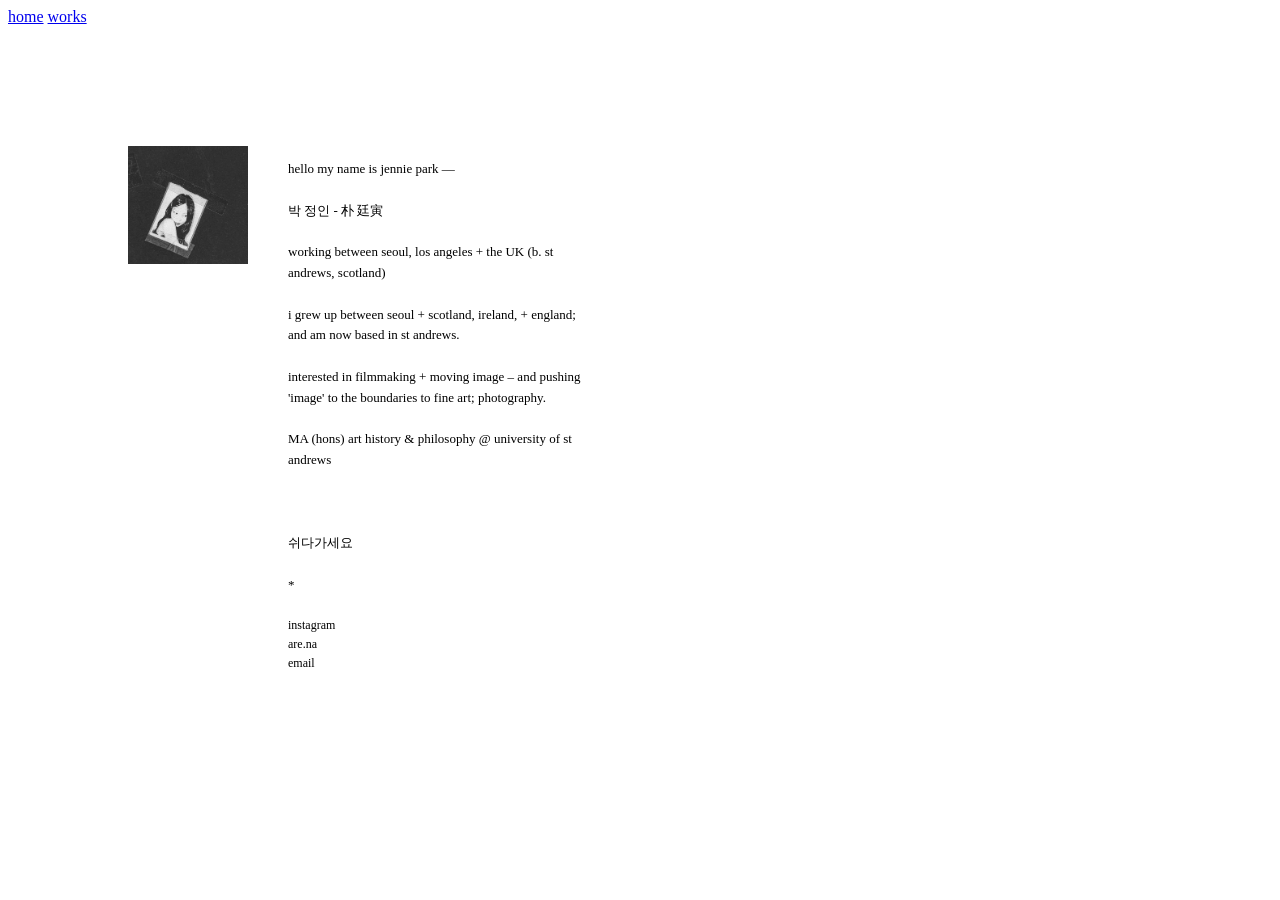
==== about.html @ 5b41fa98 "Update home link to point to root directory" ====
<!DOCTYPE html>
<html>
<head>
  <link rel="stylesheet" href="style.css">
</head>

<body>

<div class="nav">
 <a href="/">home</a>
  <a href="works.html">works</a>
</div>

<div class="about-container">

  <img src="headshot7 4.jpg" class="about-img">

  <div class="about-text">
    <p>
      hello my name is jennie park —<br><br>
      박 정인 - 朴 廷寅 <br><br>
      working between seoul, los angeles + the UK (b. st andrews, scotland) <br><br>
      i grew up between seoul + scotland, ireland, + england;  and am now based in st andrews. <br><br>
      
      interested in filmmaking + moving image – and pushing 'image' to the boundaries to fine art; photography. <br><br>
      
      MA (hons) art history & philosophy @ university of st andrews <br><br>
               
                  <br><br>

      쉬다가세요<br><br>

      * 
    </p>

    <div class="socials">
      <a href="https://www.instagram.com/35imie/">instagram</a><br>
      <a href="#">are.na</a><br>
    <a href="mailto:jenniep2202@gmail.com">email</a> 
    </div>

  </div>

</div>

</body>
</html>
---- style.css ----
}body {
  margin: 0;
  font-family: Helvetica "Neue Haas Grotesk Text Pro", "Neue Haas Grotesk Display Pro", "Neue Haas Unica", "Helvetica Neue" !important;
} 
  background: white;
  color: black;
  overflow: hidden;

/* BLUE SCREEN */
.blue {
  background: #002FA7;
  display: flex;
  justify-content: center;
  align-items: center;
  height: 100vh;
}

/* NAV */
nav {
  position: ;
  z-index: 10;
}
.project-page {
  position: relative;
  z-index: 1;
}
.project-page {
  padding-top: 120px; /* same height as nav */
}
}

.nav a {
  display: block;
  text-decoration: none;
  color: black;
  margin-bottom: 5px;
}

/* FLOATING TEXT STYLE */
.floating-text {
  position: absolute;
  font-size: 14px;
  pointer-events: auto;
  transition: transform 0.2s ease;
}

.floating-text:hover {
  transform: scale(1.5) rotate(3deg);
}

/* GLITCH EFFECT */
.glitch img {
  transition: 0.2s;
}

.glitch:hover img {
  transform: translate(2px, -2px) skewX(5deg);
}

/* ABOUT */
.about {
  max-width: 400px;
  margin: 150px auto;
  font-size: 14px;
  line-height: 1.6;
}

/* GLITCH TEXT */
.glitch-text:hover {
  letter-spacing: 2px;
}

/* WORKS */
.works {
  margin: 150px;
}

.work {
  display: block;
  margin-bottom: 10px;
  cursor: pointer;
}

.work:hover {
  transform: translateX(10px);
}
/* ABOUT PAGE LAYOUT */
.about-container {
  display: flex;
  gap: 40px;
  margin: 120px;
  align-items: flex-start;
}
color: black;

/* SMALL “SHY” IMAGE */
.about-img {
  width: 150px;
  opacity: 0.85;
  transition: 0.3s;
}

.about-img:hover {
  opacity: 1;
}

/* TEXT */
.about-text {
 text-decoration: none;
  color: black;
  max-width: 300px;
  font-size: 13px;
  line-height: 1.6;
}

/* SOCIAL LINKS */
.socials {
  margin-top: 20px;
  font-size: 12px;
}

.socials a {
  text-decoration: none;
  color: black;
}

.socials a:hover {
  text-decoration: underline;
}
.works-container {
  margin: 120px;
  max-width: 600px;
}

/* each row behaves like a clean “archive entry” */
.work-row {
  display: flex;
  justify-content: flex-start;
  gap: 60px;

  text-decoration: none;
  color: inherit;

  font-size: 13px;
  padding: 4px 0;
}

/* left column (date) */
.work-date {
  width: 60px;
  opacity: 0.6;
}

/* right column (project name) */
.work-title {
  flex: 1;
}

/* subtle interaction like the reference site */
.work-row:hover .work-title {
  letter-spacing: 0.5px;
}

.work-row:hover .work-date {
  opacity: 1;
}
.work-row:hover {
  transform: translateX(5px);
}
body {
  color: black;
}
<!DOCTYPE html>
<html>
<head>
  <link rel="stylesheet" href="style.css">
</head>

<body>

<div class="nav">
  <a href="main.html">home</a>
  <a href="about.html">about</a>
  <a href="works.html">works</a>
  <a href="cv.html">works</a>
</div>

/* ABOUT PAGE LAYOUT */
.about-container {
  display: flex;
  gap: 40px;
  margin: 120px;
  align-items: flex-start;
}

/* SMALL “SHY” IMAGE */
.about-img {
  width: 120px;
  opacity: 0.85;
  transition: 0.3s;
}

.about-img:hover {
  opacity: 1;
}

/* TEXT */
.about-text {
  max-width: 300px;
  font-size: 13px;
  line-height: 1.6;
}

/* SOCIAL LINKS */
.socials {
  margin-top: 20px;
  font-size: 12px;
}

.socials a {
  text-decoration: none;
  color: black;
}

.socials a:hover {
  text-decoration: underline;


/* Project image sizing fix: keep images within viewport/page bounds */
.project-image {
  display: block;
  width: 100%;
  max-width: 100vw;
  height: auto;
  max-height: 100vh;
  object-fit: contain;
  margin: 0 auto 16px;
}

.project-page {
  width: 100%;
}

body {
  overflow-x: hidden;
  overflow-y: auto;

  body {
  margin: 0;
  background: white;
  font-family: Helvetica, Arial, sans-serif;
  color: black;
}

/* CONTAINER */
.cv-container {
  width: 680px;
  margin-left: 140px;
  padding-top: 120px;
  padding-bottom: 120px;
}
  .cv-container {
  margin-left: 200px; /* push right so it clears nav */
}
  .cv-text {
  letter-spacing: 0.01em;
}

/* INTRO */
.cv-intro {
  font-size: 14px;
  line-height: 1.6;
  margin-bottom: 60px;
  max-width: 500px;
}

/* SECTION */
.cv-section {
  margin-bottom: 60px;
}

.cv-section-title {
  font-size: 12px;
  letter-spacing: 0.08em;
  text-transform: uppercase;
  margin-bottom: 20px;
}

/* ENTRY */
.cv-entry {
  display: grid;
  grid-template-columns: 80px 1fr;
  margin-bottom: 14px;
}

.cv-year {
  font-size: 12px;
  color: #666;
}

.cv-text {
  font-size: 13px;
  margin: 0;
}

/* SMALL DETAIL POLISH */
em {
  font-style: italic;

  
/* Project image sizing fix: keep images within viewport/page bounds */
.project-image {
  display: block;
  width: 100%;
  max-width: 100vw;
  height: auto;
  max-height: 100vh;
  object-fit: contain;
  margin: 0 auto 16px;
}

.project-page {
  width: 100%;
}

body {
  overflow-x: hidden;
  overflow-y: auto;
}

/* Project image sizing fix: keep images within viewport/page bounds */
.project-image {
  display: block;
  width: 100%;
  max-width: 100vw;
  height: auto;
  max-height: 100vh;
  object-fit: contain;
  margin: 0 auto 16px;
}

.project-page {
  width: 100%;
}

body {
  overflow-x: hidden;
  overflow-y: auto;
}
/* Project image sizing fix: keep images within viewport/page bounds */
.project-image {
  display: block;
  width: 100%;
  max-width: 100vw;
  height: auto;
  max-height: 100vh;
  object-fit: contain;
  margin: 0 auto 16px;
}

.project-page {
  width: 100%;
}

body {
  overflow-x: hidden;
  overflow-y: auto;
}

/* Global text color override: keep all site typography black */
html,
body {
  color: #000 !important;
}

body * {
  color: inherit;
}

a,
a:visited,
a:hover,
a:active {
  color: #000 !important;
}

/* Site-wide typeface */
html,
body,
button,
input,
select,
textarea,
* {
  font-family: "Neue Haas Grotesk Text Pro", "Neue Haas Grotesk Display Pro", "Neue Haas Unica", "Helvetica Neue", Arial, sans-serif !important;
}
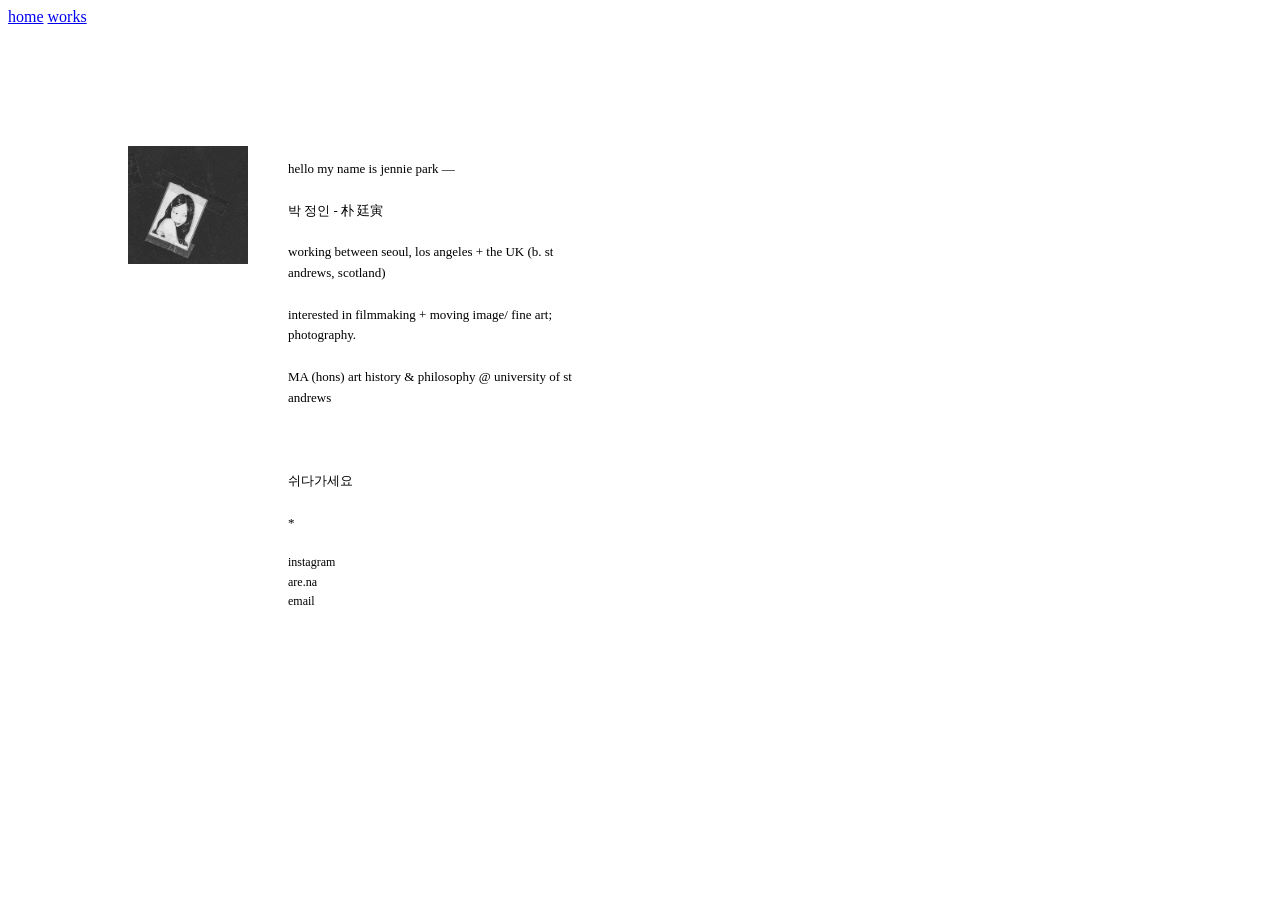
==== commit adcafb79: "Revise personal introduction in about.html Removed redundant information about upbringing and clarif" ====
--- a/about.html
+++ b/about.html
@@ -20,9 +20,8 @@
       hello my name is jennie park —<br><br>
       박 정인 - 朴 廷寅 <br><br>
       working between seoul, los angeles + the UK (b. st andrews, scotland) <br><br>
-      i grew up between seoul + scotland, ireland, + england;  and am now based in st andrews. <br><br>
-      
-      interested in filmmaking + moving image – and pushing 'image' to the boundaries to fine art; photography. <br><br>
+     
+      interested in filmmaking + moving image/ fine art; photography. <br><br>
       
       MA (hons) art history & philosophy @ university of st andrews <br><br>
                
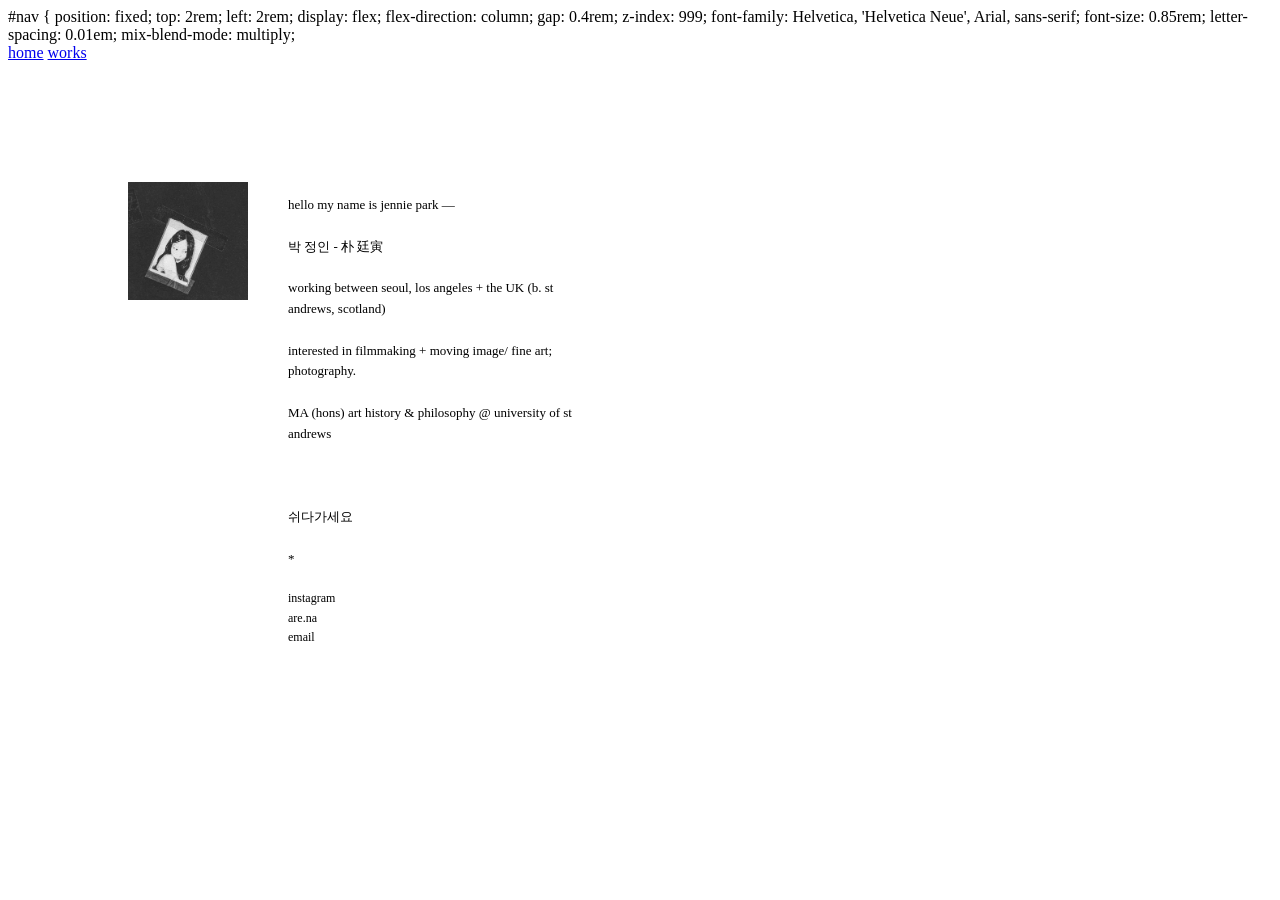
==== commit 9bac1ec4: "Add fixed navigation bar styles in about.html Added CSS styles for the navigation bar." ====
--- a/about.html
+++ b/about.html
@@ -5,7 +5,18 @@
 </head>
 
 <body>
-
+    #nav {
+      position: fixed;
+      top: 2rem;
+      left: 2rem;
+      display: flex;
+      flex-direction: column;
+      gap: 0.4rem;
+      z-index: 999;
+      font-family: Helvetica, 'Helvetica Neue', Arial, sans-serif;
+      font-size: 0.85rem;
+      letter-spacing: 0.01em;
+      mix-blend-mode: multiply;
 <div class="nav">
  <a href="/">home</a>
   <a href="works.html">works</a>
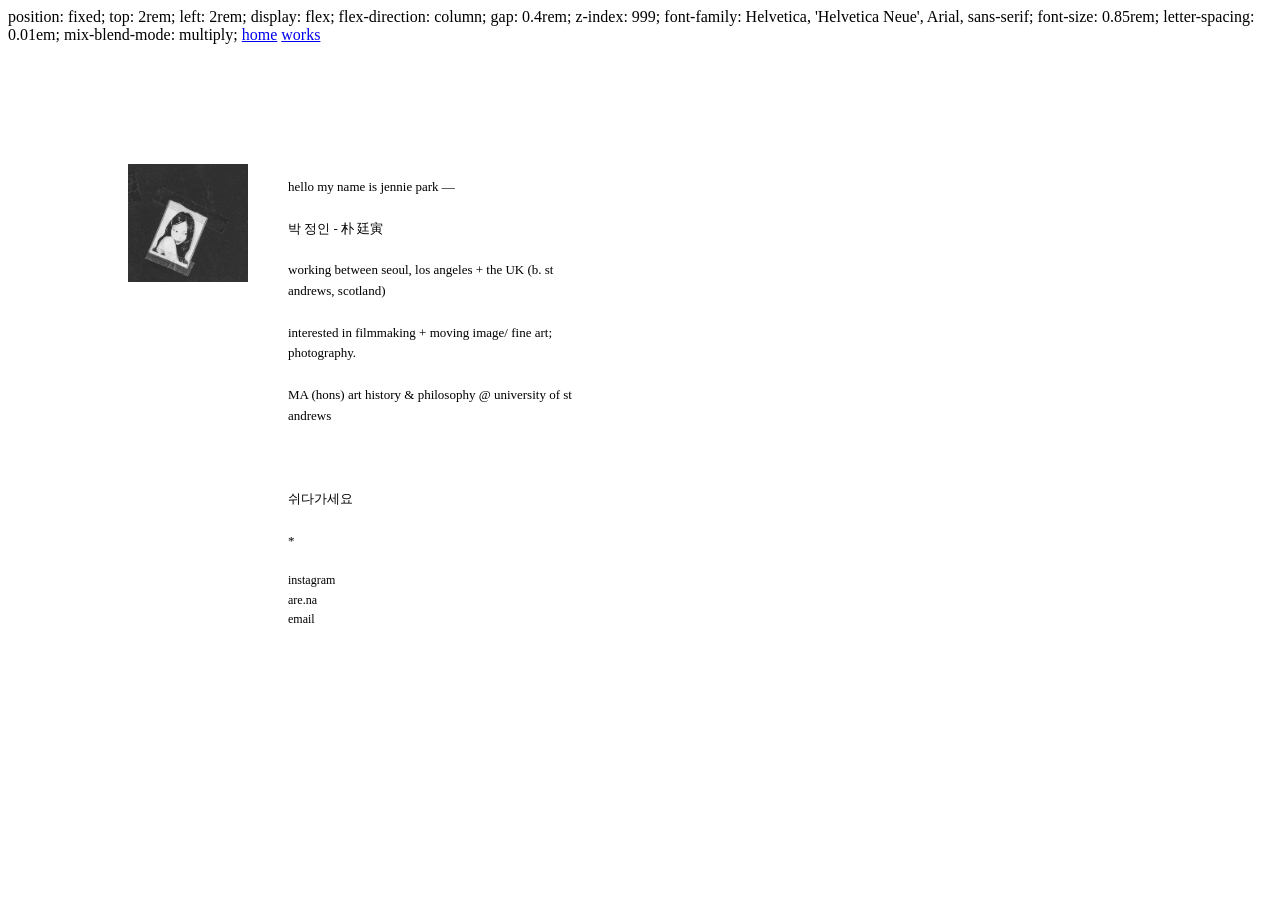
==== commit 70151a38: "Fix navigation styles in about.html" ====
--- a/about.html
+++ b/about.html
@@ -5,8 +5,10 @@
 </head>
 
 <body>
-    #nav {
-      position: fixed;
+  
+     
+<div class="nav">
+   position: fixed;
       top: 2rem;
       left: 2rem;
       display: flex;
@@ -16,8 +18,7 @@
       font-family: Helvetica, 'Helvetica Neue', Arial, sans-serif;
       font-size: 0.85rem;
       letter-spacing: 0.01em;
-      mix-blend-mode: multiply;
-<div class="nav">
+      mix-blend-mode: multiply; 
  <a href="/">home</a>
   <a href="works.html">works</a>
 </div>
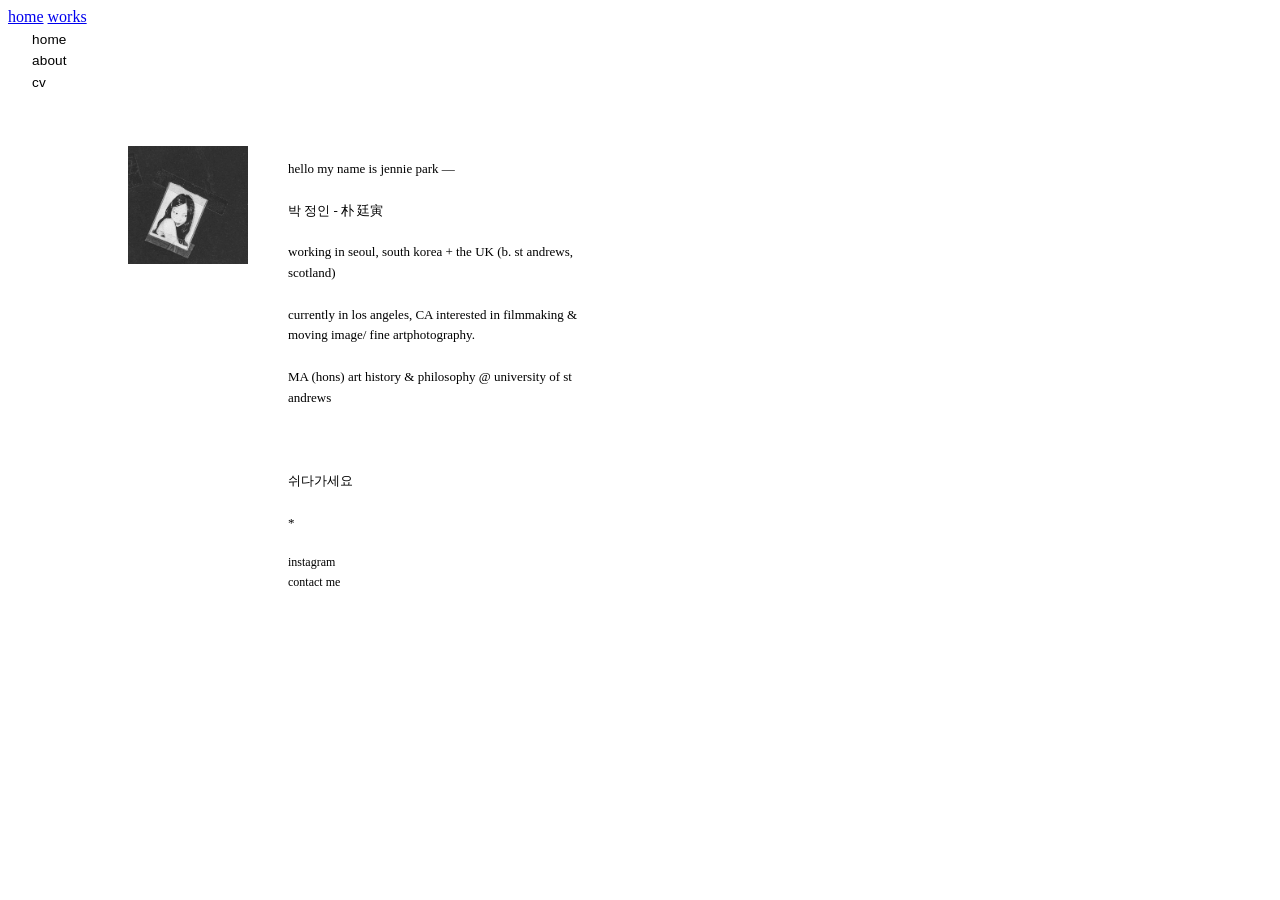
==== commit 01ff2ff7: "Revise about.html for navigation and content updates Updated navigation links and improved text clar" ====
--- a/about.html
+++ b/about.html
@@ -6,9 +6,27 @@
 
 <body>
   
-     
-<div class="nav">
-   position: fixed;
+     <!DOCTYPE html>
+<html>
+<head>
+  <link rel="stylesheet" href="style.css">
+  <style>
+    .nav a,
+    .nav a:visited,
+    .nav a:hover,
+    .nav a:active,
+    .work-row,
+    .work-row:visited,
+    .work-row:hover,
+    .work-row:active,
+    .work-title,
+    .work-date {
+      color: #000 !important;
+      text-decoration: none;
+    }
+
+    .nav {
+      position: fixed;
       top: 2rem;
       left: 2rem;
       display: flex;
@@ -18,7 +36,18 @@
       font-family: Helvetica, 'Helvetica Neue', Arial, sans-serif;
       font-size: 0.85rem;
       letter-spacing: 0.01em;
-      mix-blend-mode: multiply; 
+      mix-blend-mode: multiply;
+    }
+  </style>
+</head>
+<body>
+
+<div class="nav">
+  <a href="index.html">home</a>
+  <a href="about.html">about</a>
+  <a href="cv.html">cv</a>
+</div> 
+  
  <a href="/">home</a>
   <a href="works.html">works</a>
 </div>
@@ -31,12 +60,13 @@
     <p>
       hello my name is jennie park —<br><br>
       박 정인 - 朴 廷寅 <br><br>
-      working between seoul, los angeles + the UK (b. st andrews, scotland) <br><br>
+      working in seoul, south korea + the UK (b. st andrews, scotland) <br><br>
+      currently in los angeles, CA
      
-      interested in filmmaking + moving image/ fine art; photography. <br><br>
+      interested in filmmaking & moving image/ fine artphotography. <br><br>
       
       MA (hons) art history & philosophy @ university of st andrews <br><br>
-               
+              
                   <br><br>
 
       쉬다가세요<br><br>
@@ -46,8 +76,7 @@
 
     <div class="socials">
       <a href="https://www.instagram.com/35imie/">instagram</a><br>
-      <a href="#">are.na</a><br>
-    <a href="mailto:jenniep2202@gmail.com">email</a> 
+    <a href="mailto:jenniep2202@gmail.com">contact me</a> 
     </div>
 
   </div>
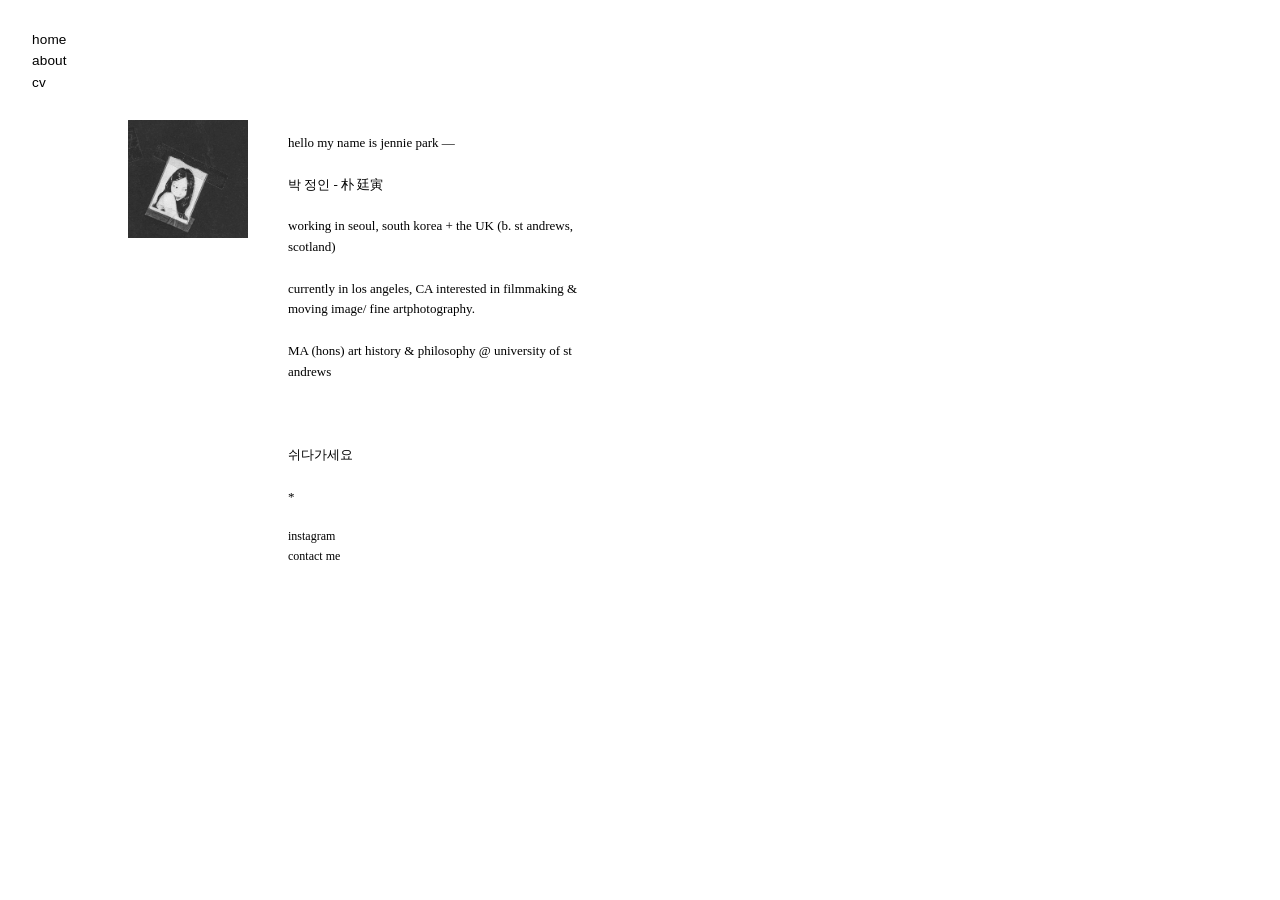
==== commit 72fc5759: "Clean up navigation links in about.html Removed redundant navigation links from the about page." ====
--- a/about.html
+++ b/about.html
@@ -47,10 +47,6 @@
   <a href="about.html">about</a>
   <a href="cv.html">cv</a>
 </div> 
-  
- <a href="/">home</a>
-  <a href="works.html">works</a>
-</div>
 
 <div class="about-container">
 
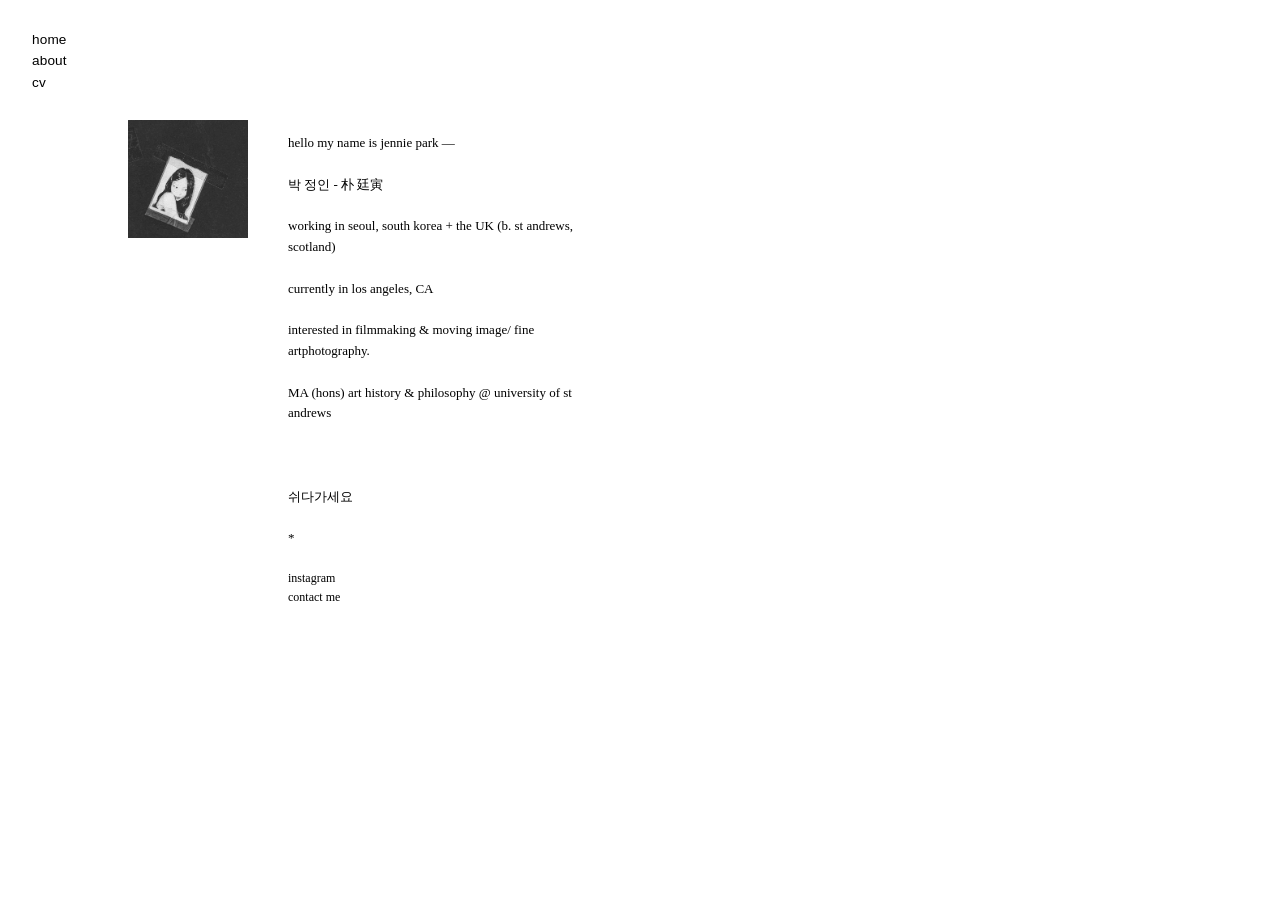
==== commit 6d529f19: "Fix formatting in about.html for location text" ====
--- a/about.html
+++ b/about.html
@@ -57,7 +57,7 @@
       hello my name is jennie park —<br><br>
       박 정인 - 朴 廷寅 <br><br>
       working in seoul, south korea + the UK (b. st andrews, scotland) <br><br>
-      currently in los angeles, CA
+      currently in los angeles, CA <br><br>
      
       interested in filmmaking & moving image/ fine artphotography. <br><br>
       
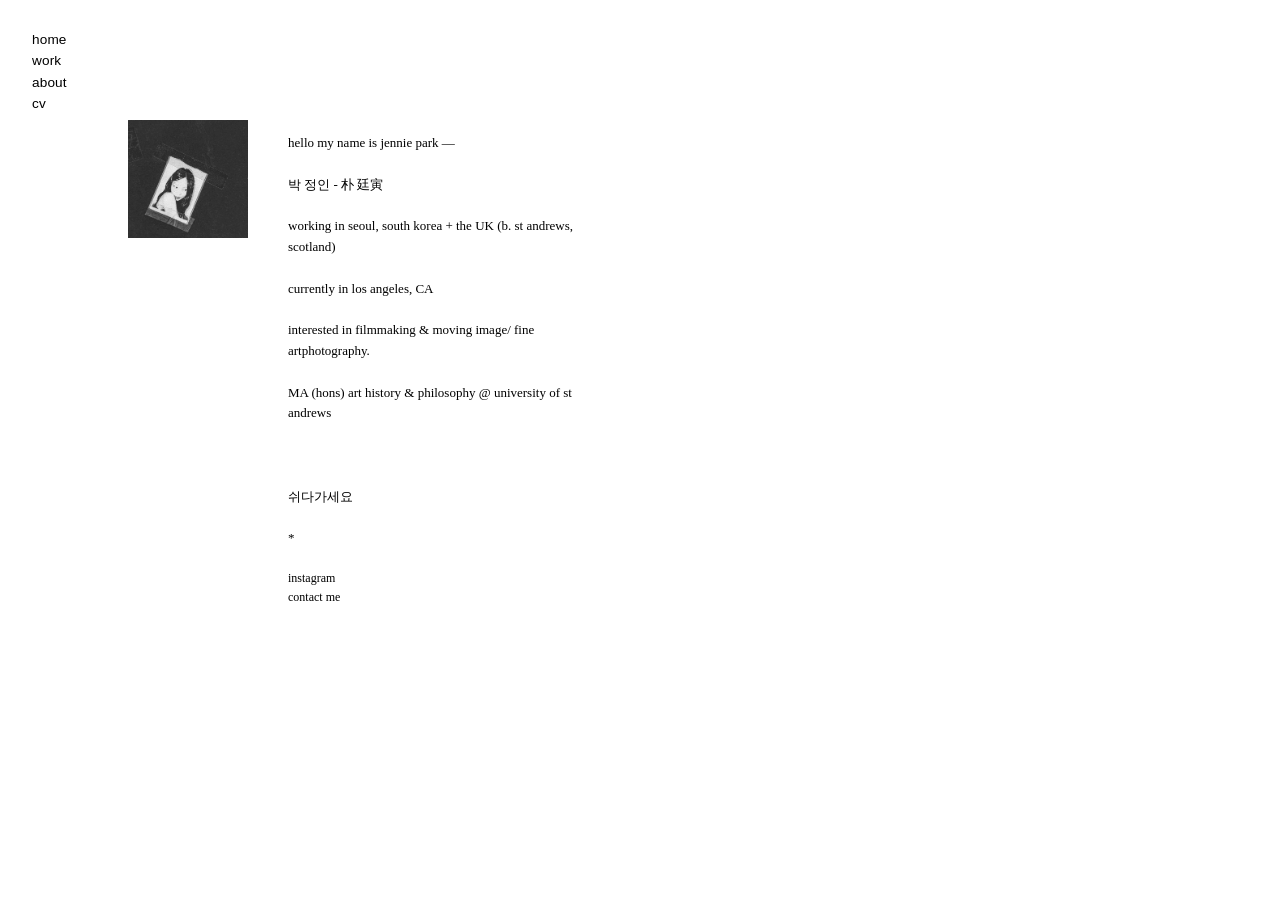
==== commit ad1104e1: "Add 'work' link to navigation in about.html" ====
--- a/about.html
+++ b/about.html
@@ -44,8 +44,9 @@
 
 <div class="nav">
   <a href="index.html">home</a>
+   <a href="works.html">work</a>
   <a href="about.html">about</a>
-  <a href="cv.html">cv</a>
+  <a href="cv.html">cv</a> 
 </div> 
 
 <div class="about-container">
